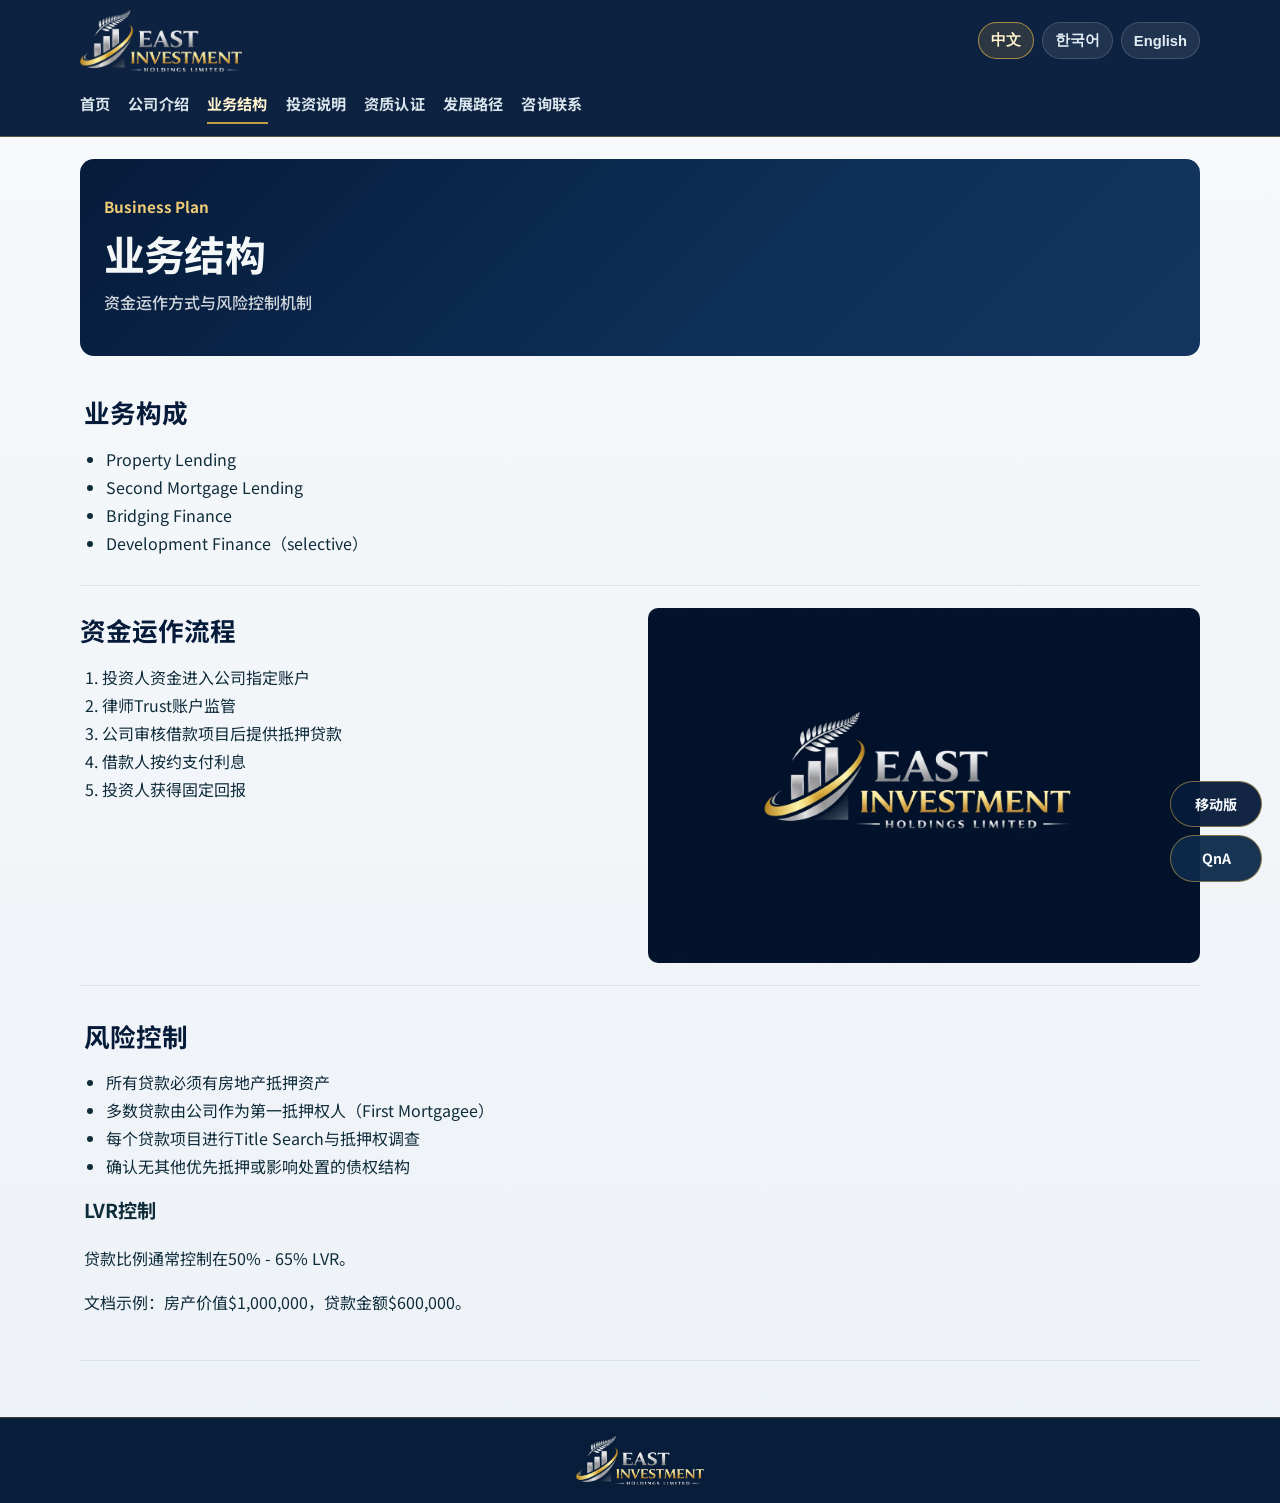
==== business.html @ 352f102e "chore: initial website setup" ====
﻿<!doctype html>
<html lang="zh-CN">
<head>
  <meta charset="UTF-8" />
  <meta name="viewport" content="width=device-width, initial-scale=1.0" />
  <title>East Investment Holdings Ltd | Business Structure</title>
  <link rel="preconnect" href="https://fonts.googleapis.com" />
  <link rel="preconnect" href="https://fonts.gstatic.com" crossorigin />
  <link href="https://fonts.googleapis.com/css2?family=Noto+Sans+KR:wght@400;500;700&family=Noto+Sans+SC:wght@400;500;700&family=Noto+Serif+SC:wght@600;700&display=swap" rel="stylesheet" />
  <link rel="stylesheet" href="styles.css" />
</head>
<body data-page="business">
  <div class="bg-shape bg-shape-a" aria-hidden="true"></div>
  <div class="bg-shape bg-shape-b" aria-hidden="true"></div>
  <header class="site-header">
    <div class="header-row">
      <a class="brand" href="index.html"><img class="brand-logo" src="assets/logo-cutout.png" alt="EAST Investment Holdings Limited logo" /> <span>East Investment Holdings Ltd</span></a>
            <div class="lang-switch" role="group" aria-label="language switch">
        <button class="lang-btn" data-target="zh">中文</button>
        <button class="lang-btn" data-target="ko">한국어</button>
        <button class="lang-btn" data-target="en">English</button>
      </div>
    </div>
        <nav class="main-nav">
      <a data-nav="home" href="index.html"></a>
      <a data-nav="company" href="company.html"></a>
      <a data-nav="business" href="business.html"></a>
      <a data-nav="investment" href="investment.html"></a>
      <a data-nav="certification" href="certification.html"></a>
      <a data-nav="roadmap" href="roadmap.html"></a>
      <a data-nav="qna" href="qna.html"></a>
    </nav>
  </header>

  <main>
    <section class="hero reveal">
      <p class="eyebrow" data-i18n="docTitle"></p>
      <h1 data-i18n="business_title"></h1>
      <p class="sub" data-i18n="business_sub"></p>
    </section>

    <section class="panel reveal">
      <h2 data-i18n="business_services_title"></h2>
      <ul>
        <li data-i18n="company_business_1"></li>
        <li data-i18n="company_business_2"></li>
        <li data-i18n="company_business_3"></li>
        <li data-i18n="company_business_4"></li>
      </ul>
    </section>

    <section class="feature-split reveal">
      <div class="panel compact-panel">
        <h2 data-i18n="business_flow_title"></h2>
        <ol>
          <li data-i18n="model_flow_1"></li>
          <li data-i18n="model_flow_2"></li>
          <li data-i18n="model_flow_3"></li>
          <li data-i18n="model_flow_4"></li>
          <li data-i18n="model_flow_5"></li>
        </ol>
      </div>
      <div class="showcase-card">
        <img src="assets/image1.png" alt="Business plan image 1" loading="lazy" />
      </div>
    </section>

    <section class="panel reveal">
      <h2 data-i18n="risk_title"></h2>
      <ul>
        <li data-i18n="risk_1"></li>
        <li data-i18n="risk_2"></li>
        <li data-i18n="risk_3"></li>
        <li data-i18n="risk_4"></li>
      </ul>
      <h3 data-i18n="risk_lvr_title"></h3>
      <p data-i18n="risk_lvr_1"></p>
      <p data-i18n="risk_lvr_2"></p>
    </section>
  </main>

  <footer class="site-footer">
    <div class="footer-bottom footer-only-logo"><img class="footer-logo" src="assets/logo-cutout.png" alt="EAST Investment Holdings Limited logo" /></div>
  </footer>

  <script src="script.js"></script>
</body>
</html>
---- styles.css ----
:root {
  --bg: #f2f5f8;
  --ink: #0f2c3a;
  --card: #ffffff;
  --line: #d9e2ea;
  --accent: #d2a63e;
  --accent-strong: #b8861f;
  --deep: #061b3a;
  --deep-soft: #0d2a4a;
  --footer: #081d39;
}

* {
  box-sizing: border-box;
}

body {
  margin: 0;
  font-family: "Noto Sans SC", "Noto Sans KR", sans-serif;
  color: var(--ink);
  background: linear-gradient(180deg, #f7f9fb 0%, #edf2f7 100%);
  line-height: 1.75;
}

.bg-shape {
  display: none;
}

.site-header {
  position: sticky;
  top: 0;
  z-index: 60;
  backdrop-filter: blur(10px);
  background: rgba(6, 27, 58, 0.97);
  border-bottom: 1px solid rgba(212, 169, 72, 0.35);
  padding: 10px 20px 12px;
}

.header-row {
  max-width: 1120px;
  margin: 0 auto;
  display: flex;
  justify-content: space-between;
  align-items: center;
  gap: 12px;
}

.brand {
  text-decoration: none;
  color: #fff4de;
  font-size: 1rem;
  font-weight: 700;
  display: inline-flex;
  align-items: center;
  gap: 0;
}

.brand-logo {
  width: 162px;
  height: auto;
  flex-shrink: 0;
}

.brand span {
  display: none;
}

.main-nav {
  max-width: 1120px;
  margin: 12px auto 0;
  display: flex;
  flex-wrap: wrap;
  gap: 18px;
  align-items: center;
}

.main-nav a {
  text-decoration: none;
  color: #d9e5ec;
  border: 0;
  background: transparent;
  border-radius: 0;
  padding: 6px 0;
  font-size: 0.95rem;
  font-weight: 700;
  letter-spacing: 0.01em;
  border-bottom: 2px solid transparent;
  transition: color 0.2s ease, border-color 0.2s ease, transform 0.2s ease;
}

.main-nav a:hover {
  color: #fff2ce;
  border-bottom-color: rgba(212, 169, 72, 0.48);
  transform: translateY(-1px);
}

.main-nav a.active {
  color: #fff2ce;
  border-bottom-color: rgba(212, 169, 72, 0.9);
}

.main-nav a:focus-visible,
.lang-btn:focus-visible,
.action-btn:focus-visible,
.floating-btn:focus-visible {
  outline: 2px solid rgba(212, 169, 72, 0.95);
  outline-offset: 2px;
}

.lang-switch {
  display: flex;
  gap: 8px;
}

.lang-btn {
  border: 1px solid rgba(255, 255, 255, 0.16);
  background: rgba(255, 255, 255, 0.08);
  color: #e3edf3;
  border-radius: 999px;
  padding: 8px 12px;
  font-size: 0.92rem;
  font-weight: 700;
  cursor: pointer;
}

.lang-btn.active {
  background: rgba(212, 169, 72, 0.16);
  border-color: rgba(212, 169, 72, 0.75);
  color: #fff2ce;
}

main {
  width: min(1120px, 94vw);
  margin: 10px auto 56px;
  display: grid;
  gap: 0;
}

.hero-actions {
  display: flex;
  gap: 10px;
  flex-wrap: wrap;
  margin-top: 18px;
}

.action-btn {
  text-decoration: none;
  display: inline-flex;
  align-items: center;
  justify-content: center;
  border-radius: 999px;
  padding: 11px 18px;
  font-weight: 700;
  background: var(--deep);
  color: #f5f7f8;
  border: 1px solid var(--deep);
}

.action-btn.secondary {
  background: #ffffff;
  color: var(--deep);
  border: 1px solid #cfdbe4;
}

.hero,
.panel {
  background: transparent;
  border: 0;
  border-radius: 0;
  padding: 28px 4px;
  box-shadow: none;
  border-bottom: 1px solid var(--line);
}

.hero {
  background: linear-gradient(135deg, #061b3a 0%, #0e2f57 60%, #13355f 100%);
  color: #f4f7f8;
  border-bottom: 0;
  margin: 12px 0 6px;
  padding: 34px 24px;
  border-radius: 14px;
}

.metrics {
  display: grid;
  grid-template-columns: repeat(4, minmax(0, 1fr));
  gap: 12px;
  padding: 18px 0 22px;
  border-bottom: 1px solid var(--line);
}

.metrics article {
  background: transparent;
  border: 0;
  border-left: 1px solid #d8e1e8;
  border-radius: 0;
  padding: 4px 14px;
}

.metrics article:first-child {
  border-left: 0;
  padding-left: 0;
}

.metrics h3 {
  margin: 0;
  color: #5b7484;
  font-size: 0.95rem;
}

.metrics p {
  margin: 8px 0 0;
  font-size: 1.18rem;
  font-weight: 700;
  color: var(--deep);
}

.eyebrow {
  margin: 0;
  color: #f1cc76;
  font-size: 0.95rem;
  font-weight: 700;
}

h1 {
  margin: 8px 0 10px;
  font-size: clamp(1.8rem, 3.2vw, 2.8rem);
  line-height: 1.24;
  letter-spacing: -0.02em;
}

h2 {
  margin: 0 0 10px;
  font-size: clamp(1.25rem, 2vw, 1.7rem);
  color: var(--deep);
}

h3 {
  margin: 14px 0 6px;
  font-size: 1.2rem;
}

h4 {
  margin: 0 0 8px;
  font-size: 1.07rem;
}

p,
li {
  font-size: 1rem;
}

.sub {
  margin: 6px 0;
  font-weight: 500;
  color: rgba(244, 247, 248, 0.85);
}

ul,
ol {
  margin: 8px 0 0;
  padding-left: 1.35rem;
}

.image-grid {
  display: grid;
  gap: 14px;
  grid-template-columns: repeat(2, minmax(0, 1fr));
}

.feature-split {
  display: grid;
  grid-template-columns: 1fr 1fr;
  gap: 16px;
  align-items: stretch;
  padding: 22px 0;
  border-bottom: 1px solid var(--line);
}

.compact-panel {
  height: 100%;
  border-bottom: 0;
  padding: 0;
}

.showcase-card {
  background: transparent;
  border: 0;
  border-radius: 0;
  padding: 0;
  box-shadow: none;
}

.showcase-card img {
  width: 100%;
  height: auto;
  object-fit: contain;
  border-radius: 10px;
  display: block;
}

.showcase-card.tall img {
  max-height: 820px;
  margin: 0 auto;
}

.source-doc-image {
  width: 100%;
  height: auto;
  object-fit: contain;
  display: block;
  border-radius: 10px;
}

.cert-gallery {
  display: grid;
  gap: 20px;
  padding: 22px 0;
  border-bottom: 1px solid var(--line);
}

.image-grid img {
  width: 100%;
  border-radius: 16px;
  border: 1px solid #d9be87;
  object-fit: cover;
  min-height: 220px;
  box-shadow: 0 8px 20px rgba(12, 39, 52, 0.18);
}

.quick-links {
  display: grid;
  gap: 10px;
  grid-template-columns: repeat(4, minmax(0, 1fr));
  padding: 22px 0 8px;
}

.quick-links a {
  text-decoration: none;
  text-align: center;
  font-weight: 700;
  color: var(--deep);
  border: 1px solid #d5dee6;
  background: transparent;
  border-radius: 999px;
  padding: 10px 12px;
}

.site-footer {
  border-top: 1px solid rgba(212, 169, 72, 0.25);
  background: #081d39;
  padding: 18px 0;
  color: #d7e2e8;
}

.footer-bottom {
  width: min(1120px, 94vw);
  margin: 0 auto;
  display: flex;
  align-items: center;
  justify-content: center;
}

.footer-only-logo {
  border-top: 0;
  padding-top: 0;
}

.footer-logo {
  width: 128px;
  height: auto;
  border-radius: 8px;
}

.floating-actions {
  position: fixed;
  right: 18px;
  bottom: 18px;
  z-index: 120;
  display: grid;
  gap: 8px;
}

.floating-btn {
  text-decoration: none;
  padding: 10px 14px;
  border-radius: 999px;
  background: rgba(6, 27, 58, 0.95);
  color: #f6f9fb;
  border: 1px solid rgba(212, 169, 72, 0.55);
  font-size: 0.88rem;
  font-weight: 700;
  text-align: center;
  min-width: 92px;
}

.floating-btn-qna {
  background: rgba(13, 42, 74, 0.95);
}

.qna-panel {
  display: grid;
  gap: 10px;
  max-width: 560px;
}

.qna-input {
  padding: 10px 12px;
  border: 1px solid #cfdbe4;
  border-radius: 8px;
  background: #fff;
  font-size: 1rem;
}

.qna-label {
  margin: 0;
  font-weight: 700;
}

.qna-methods {
  display: flex;
  gap: 16px;
  flex-wrap: wrap;
}

.reveal {
  opacity: 0;
  transform: translateY(16px);
  animation: rise 0.55s ease forwards;
}

.reveal:nth-child(2) { animation-delay: 0.05s; }
.reveal:nth-child(3) { animation-delay: 0.1s; }
.reveal:nth-child(4) { animation-delay: 0.15s; }
.reveal:nth-child(5) { animation-delay: 0.2s; }

@keyframes rise {
  to {
    opacity: 1;
    transform: translateY(0);
  }
}

@media (max-width: 980px) {
  .metrics {
    grid-template-columns: repeat(2, minmax(0, 1fr));
  }

  .metrics article:nth-child(3) {
    border-left: 0;
    padding-left: 0;
  }

  .quick-links {
    grid-template-columns: repeat(2, minmax(0, 1fr));
  }

  .feature-split {
    grid-template-columns: 1fr;
  }

}

@media (max-width: 760px) {
  .site-header {
    padding: 12px;
  }

  .header-row {
    flex-direction: column;
    align-items: flex-start;
  }

  .brand {
    font-size: 0.95rem;
  }

  .brand-logo {
    width: 140px;
  }

  .main-nav {
    display: grid;
    grid-template-columns: repeat(4, minmax(0, 1fr));
    gap: 8px 12px;
  }

  .main-nav a {
    text-align: center;
    font-size: 0.92rem;
  }

  .image-grid,
  .metrics,
  .quick-links,
  .feature-split {
    grid-template-columns: 1fr;
  }

  .hero,
  .panel {
    padding: 20px 0;
  }

  .hero {
    padding: 26px 16px;
    border-radius: 12px;
  }

  p,
  li,
  .lang-btn,
  .main-nav a {
    font-size: 1rem;
  }
}
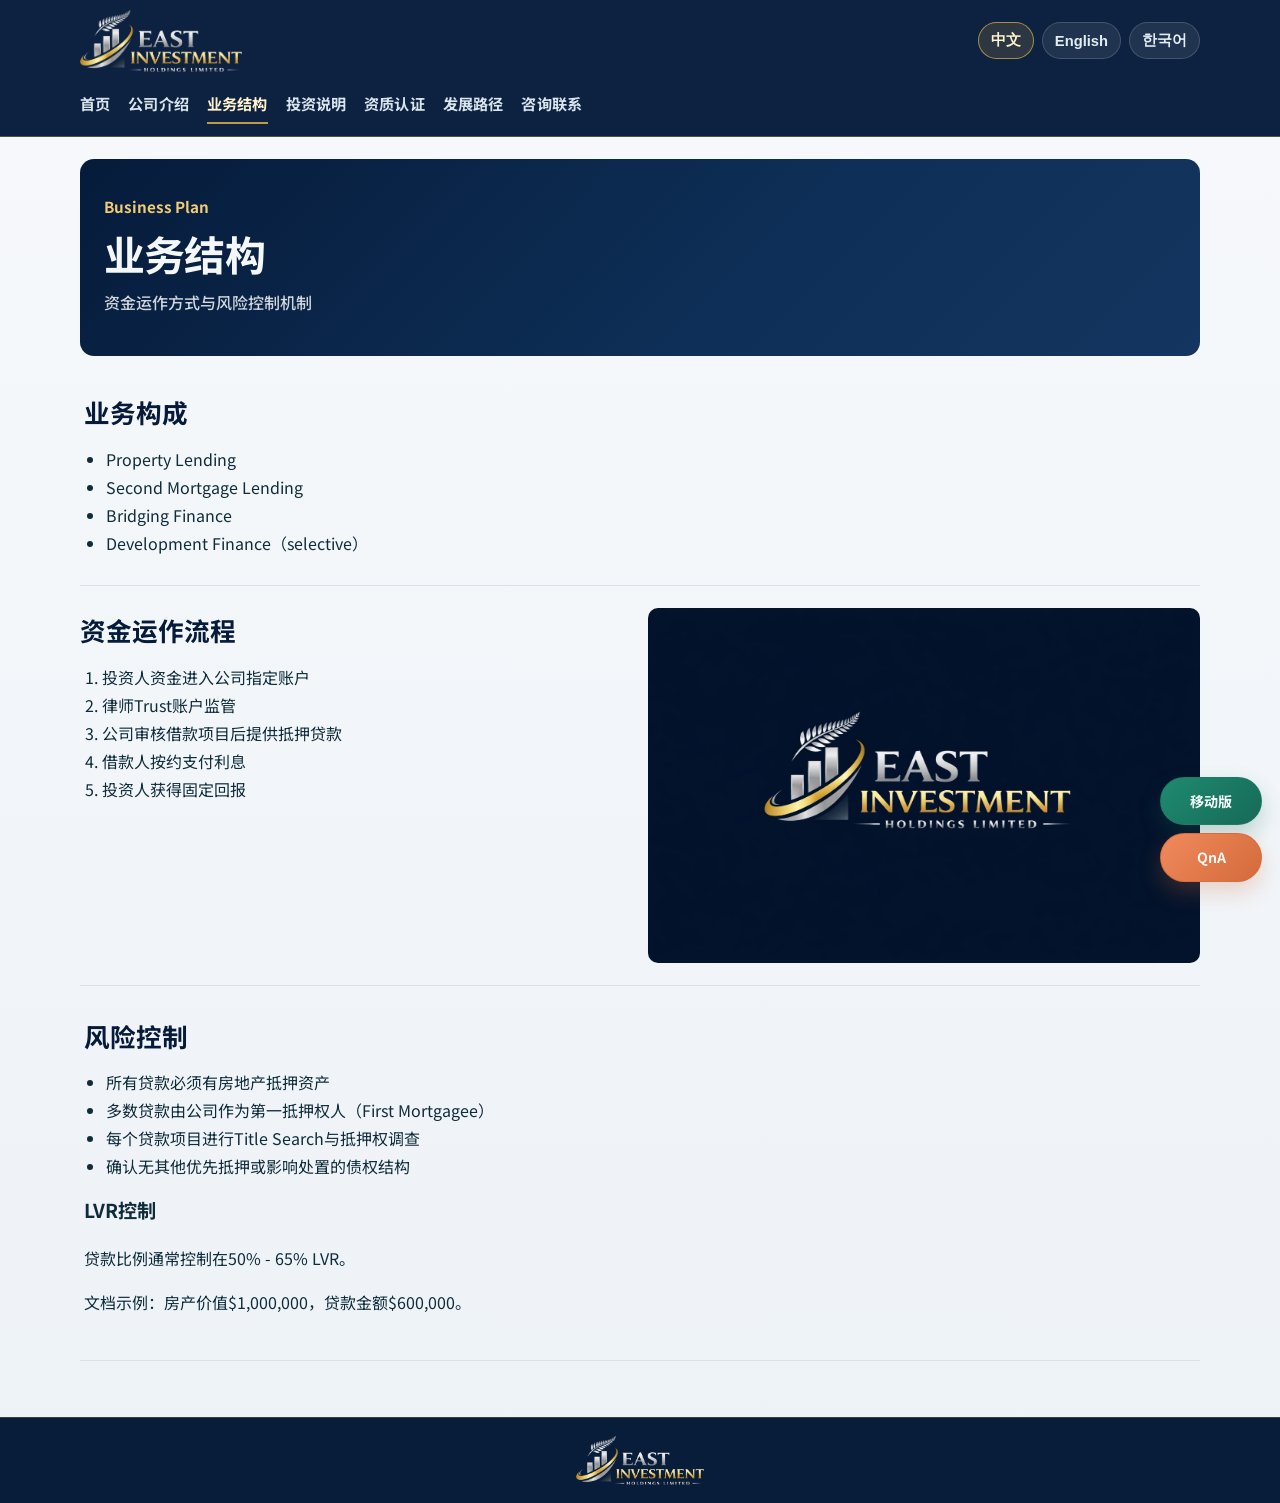
==== commit a07d32ee: "feat: add favicon and improve language/floating ux" ====
--- a/business.html
+++ b/business.html
@@ -7,7 +7,7 @@
   <link rel="preconnect" href="https://fonts.googleapis.com" />
   <link rel="preconnect" href="https://fonts.gstatic.com" crossorigin />
   <link href="https://fonts.googleapis.com/css2?family=Noto+Sans+KR:wght@400;500;700&family=Noto+Sans+SC:wght@400;500;700&family=Noto+Serif+SC:wght@600;700&display=swap" rel="stylesheet" />
-  <link rel="stylesheet" href="styles.css" />
+  <link rel="stylesheet" href="styles.css" />  <link rel="icon" type="image/svg+xml" href="assets/favicon.svg" />
 </head>
 <body data-page="business">
   <div class="bg-shape bg-shape-a" aria-hidden="true"></div>
@@ -17,8 +17,8 @@
       <a class="brand" href="index.html"><img class="brand-logo" src="assets/logo-cutout.png" alt="EAST Investment Holdings Limited logo" /> <span>East Investment Holdings Ltd</span></a>
             <div class="lang-switch" role="group" aria-label="language switch">
         <button class="lang-btn" data-target="zh">中文</button>
+        <button class="lang-btn" data-target="en">English</button>
         <button class="lang-btn" data-target="ko">한국어</button>
-        <button class="lang-btn" data-target="en">English</button>
       </div>
     </div>
         <nav class="main-nav">
@@ -88,3 +88,6 @@
 </html>
 
 
+
+
+
--- a/styles.css
+++ b/styles.css
@@ -383,25 +383,30 @@
 
 .floating-btn {
   text-decoration: none;
-  padding: 10px 14px;
+  padding: 11px 15px;
   border-radius: 999px;
-  background: rgba(6, 27, 58, 0.95);
-  color: #f6f9fb;
-  border: 1px solid rgba(212, 169, 72, 0.55);
+  background: linear-gradient(135deg, #1f8a70 0%, #166a57 100%);
+  color: #f4fffb;
+  border: 1px solid rgba(32, 122, 101, 0.72);
   font-size: 0.88rem;
   font-weight: 700;
   text-align: center;
-  min-width: 92px;
+  min-width: 102px;
+  box-shadow: 0 10px 22px rgba(22, 106, 87, 0.24);
 }
 
 .floating-btn-qna {
-  background: rgba(13, 42, 74, 0.95);
+  background: linear-gradient(135deg, #f08a5d 0%, #d46a3a 100%);
+  color: #fff8f3;
+  border-color: rgba(212, 106, 58, 0.75);
+  box-shadow: 0 10px 22px rgba(212, 106, 58, 0.25);
 }
 
 .qna-panel {
   display: grid;
   gap: 10px;
   max-width: 560px;
+  border-bottom: 0;
 }
 
 .qna-input {
@@ -423,6 +428,21 @@
   flex-wrap: wrap;
 }
 
+.qna-status {
+  min-height: 1.5em;
+  margin: 2px 0 0;
+  color: #56717f;
+  font-size: 0.95rem;
+}
+
+.qna-status.is-error {
+  color: #9d3b2f;
+}
+
+.qna-status.is-success {
+  color: #1f6a49;
+}
+
 .reveal {
   opacity: 0;
   transform: translateY(16px);
